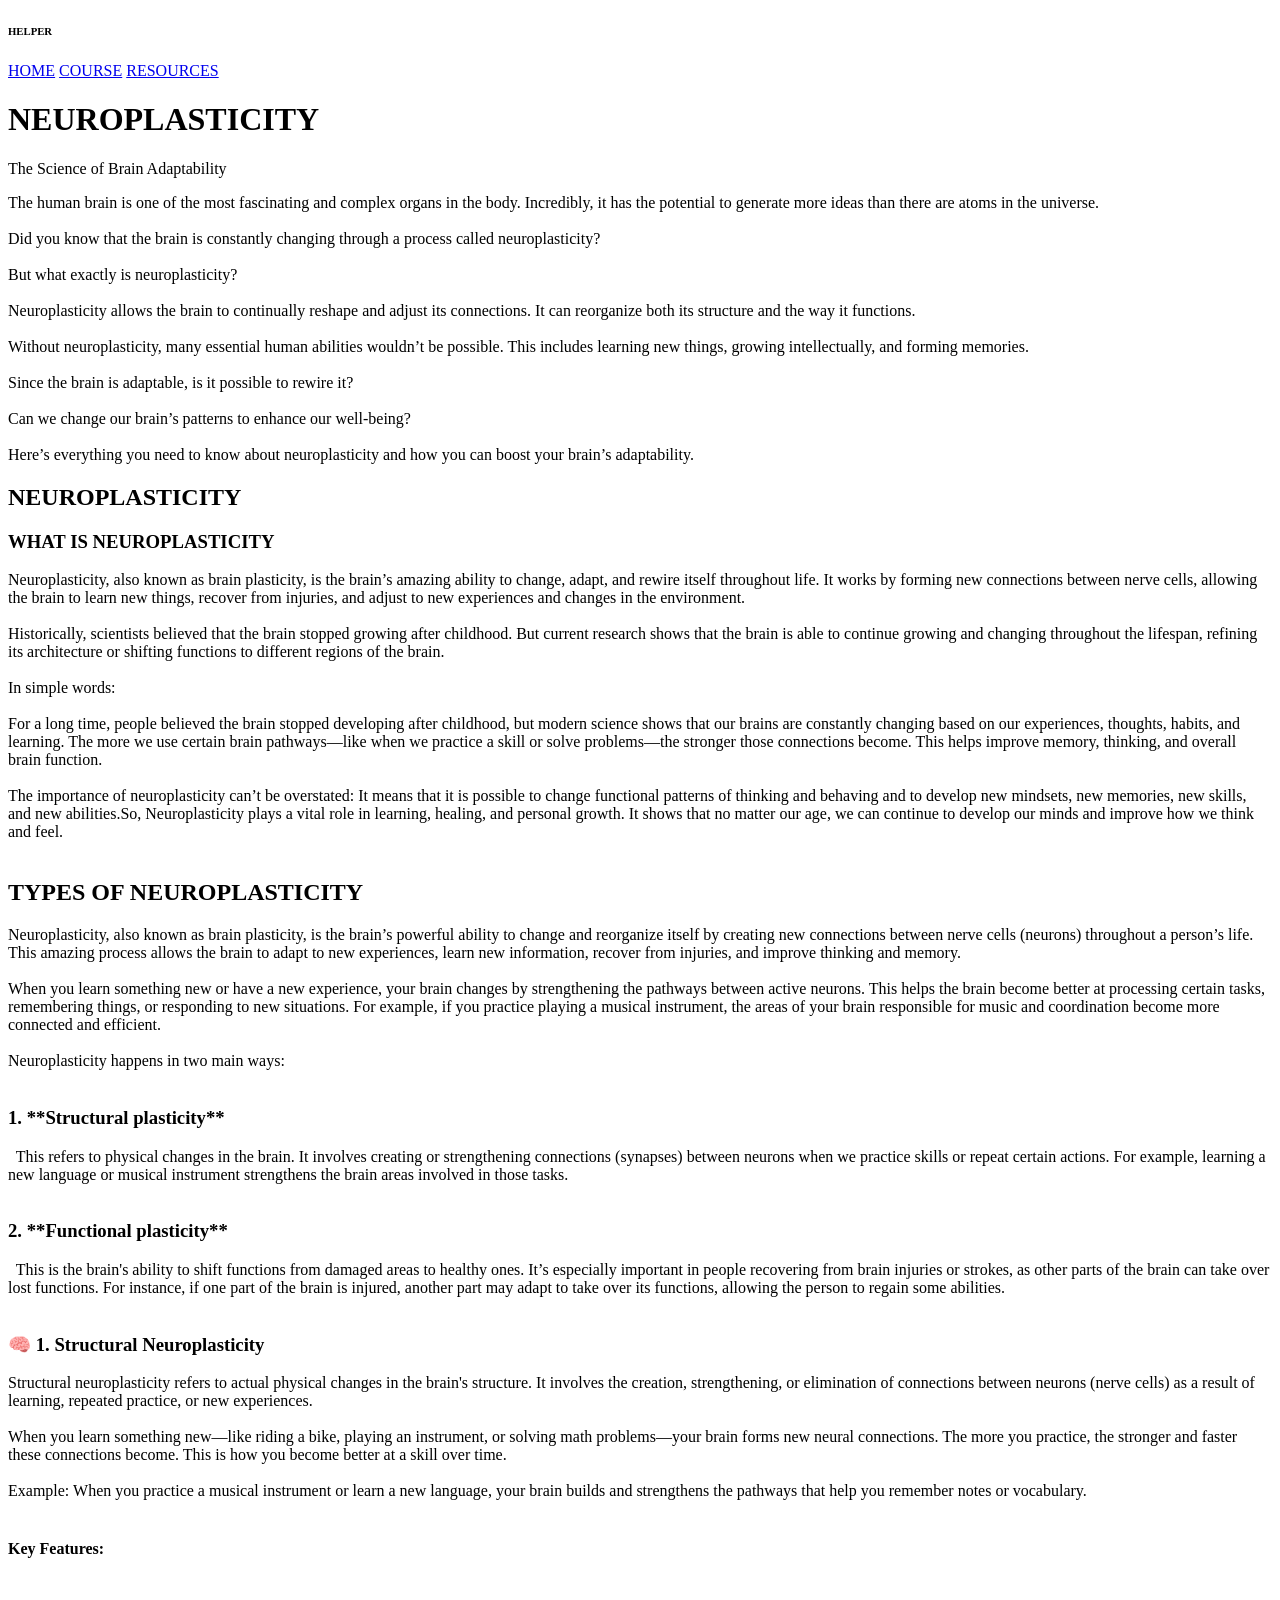
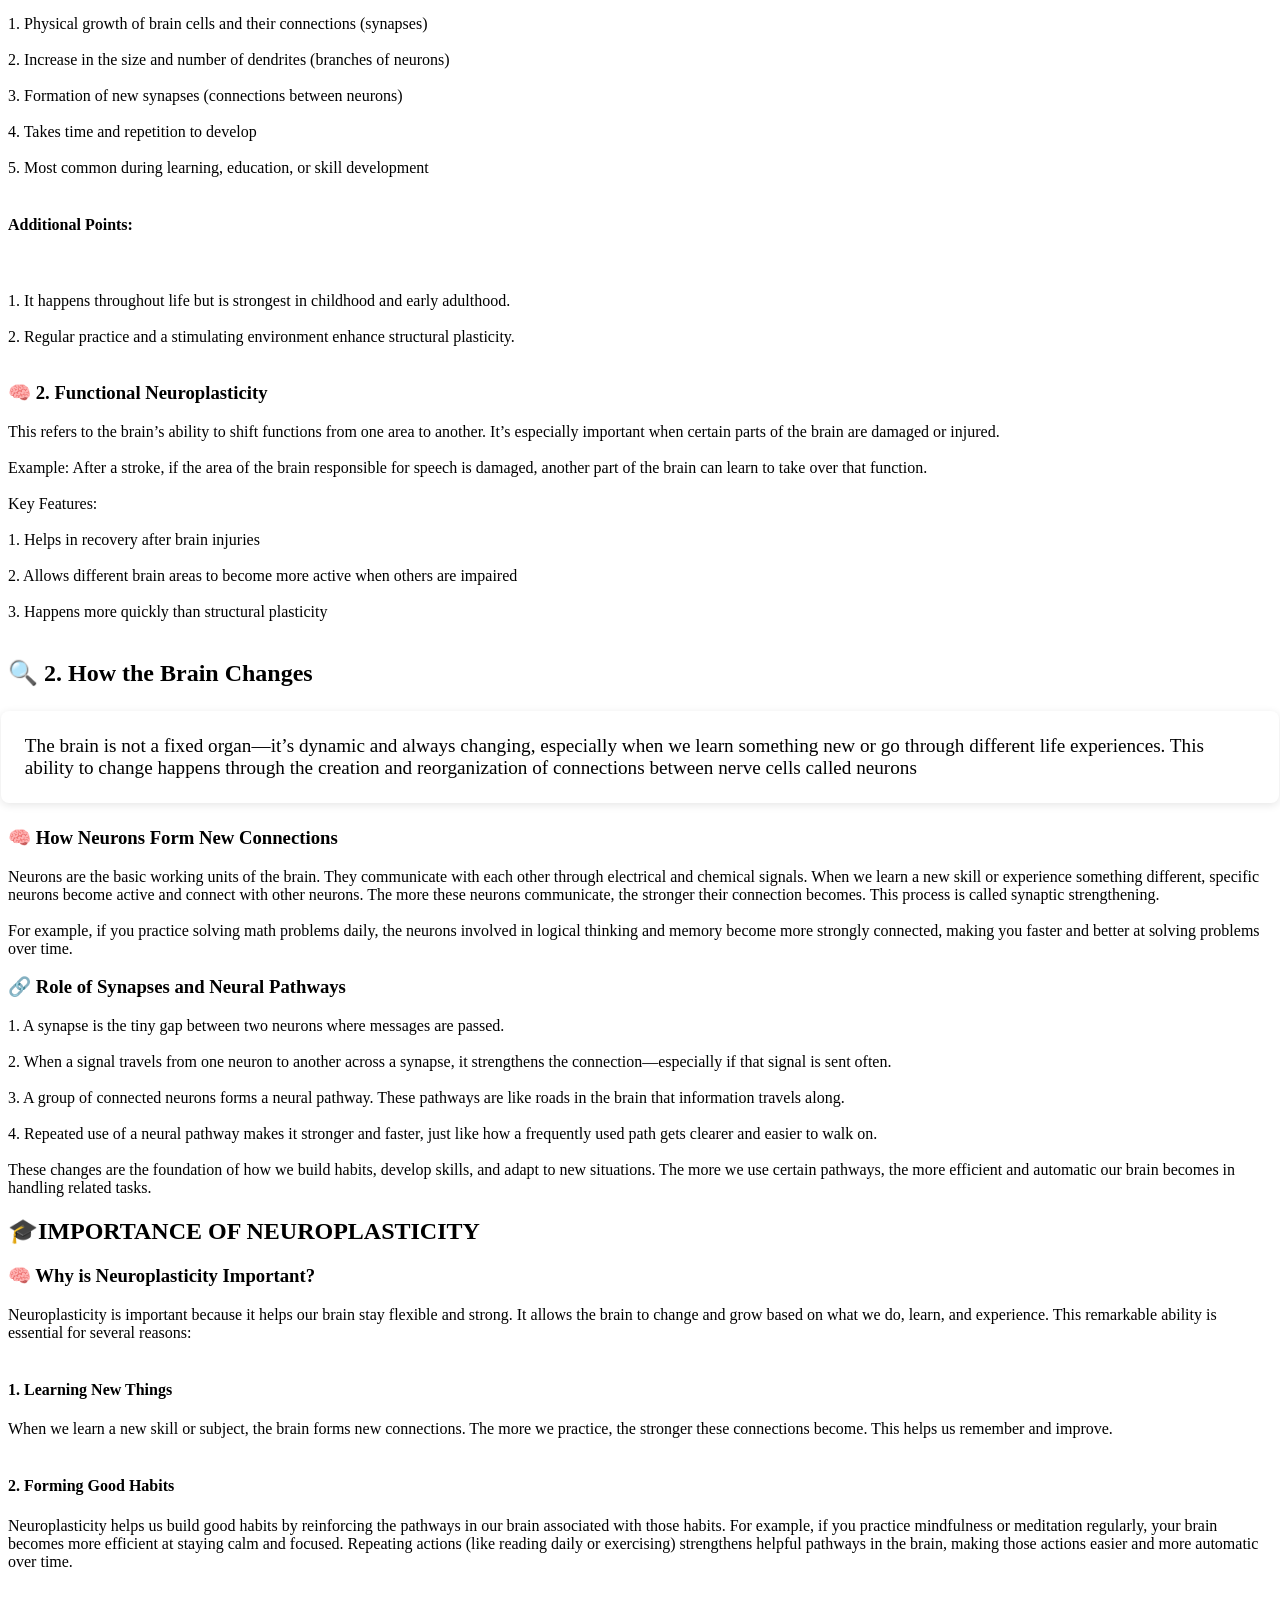
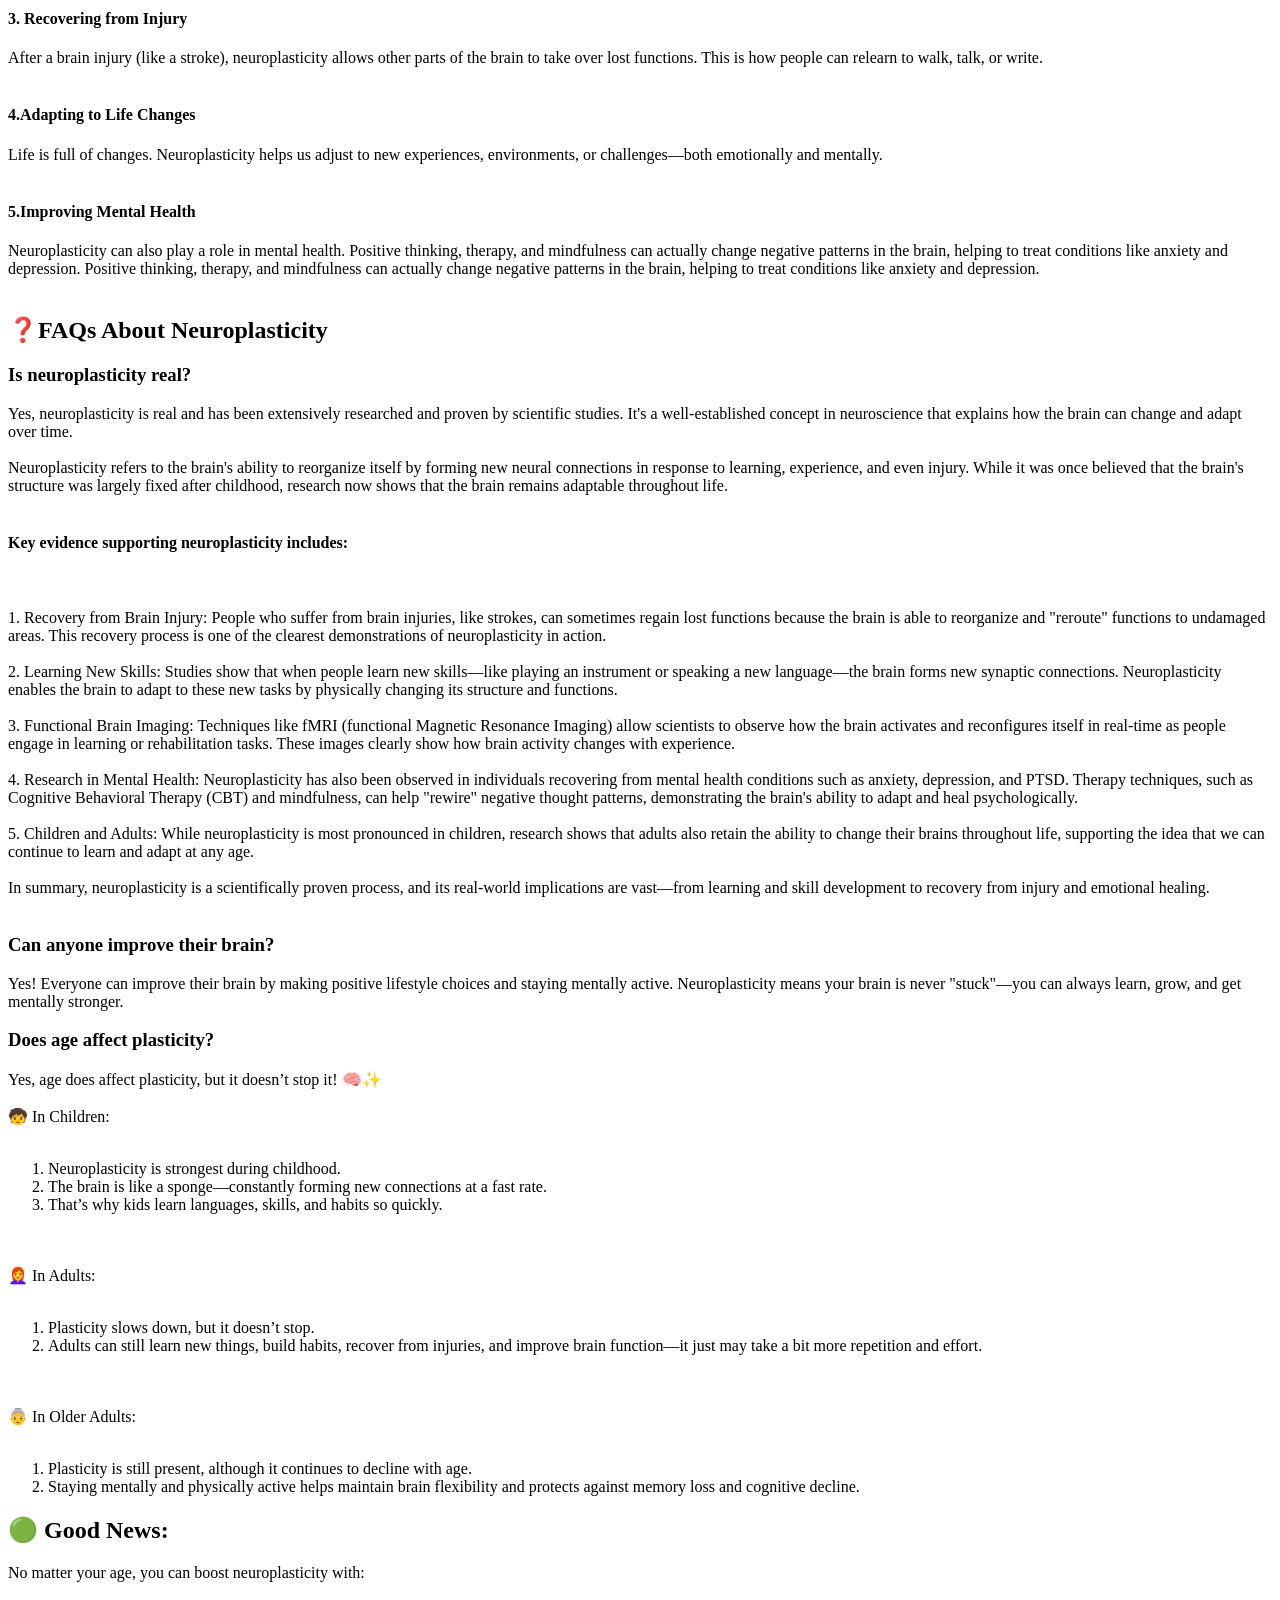
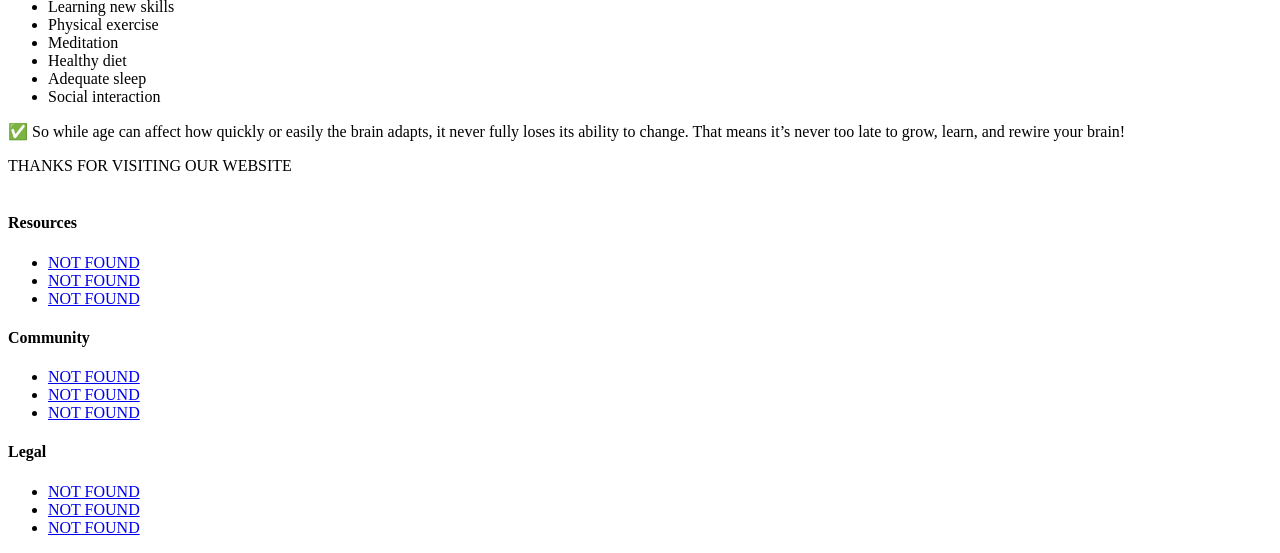
==== INDEX.html @ 85befb1c "upload that file" ====
<!DOCTYPE html>
<html lang="en">
<head>
    <meta charset="UTF-8">
    <meta name="viewport" content="width=device-width, initial-scale=1.0">
    <title>NEUROPLASTICITY</title>
    <link rel="preconnect" href="https://fonts.googleapis.com">
    <link rel="preconnect" href="https://fonts.gstatic.com" crossorigin>
    <link href="https://fonts.googleapis.com/css2?family=Cormorant+Garamond:ital,wght@0,300..700;1,300..700&family=Open+Sans:ital,wght@0,300..800;1,300..800&display=swap" rel="stylesheet">
    <link rel="stylesheet" href="STYLE.CSS">
  
</head>
<body>
    <nav class="nav">
        <h6 class="logo">HELPER</h6>
        <div class="navlinks">
            <a href="#basics">HOME</a>
            <a href="RESOURCES.HTML">COURSE</a>
            <a href="#resources">RESOURCES</a>
        </div>
    </nav>

    <header class="header">
        <div class="container">
            <h1>NEUROPLASTICITY</h1>
            <p>The Science of Brain Adaptability</p>
        </div>
    </header>

    <main class="container">
        <div class="suba">
            <p> 
                The human brain is one of the most fascinating and complex organs in the body. Incredibly, it has the potential to generate more ideas than there are atoms in the universe. <br> <br>
                
                Did you know that the brain is constantly changing through a process called neuroplasticity? <br><br>
                
                But what exactly is neuroplasticity? <br><br>
                
                Neuroplasticity allows the brain to continually reshape and adjust its connections. It can reorganize both its structure and the way it functions. <br><br>
                
                Without neuroplasticity, many essential human abilities wouldn’t be possible. This includes learning new things, growing intellectually, and forming memories. <br><br>
                
                Since the brain is adaptable, is it possible to rewire it? <br><br>
                
                Can we change our brain’s patterns to enhance our well-being? <br><br>
                
                Here’s everything you need to know about neuroplasticity and how you can boost your brain’s  adaptability.</p>
            
            </div>
        <section class="section" id="basics">
            <h2 class="section-title">NEUROPLASTICITY</h2>
            <div class="sub" >
                <h3 id="animated-box">WHAT IS NEUROPLASTICITY</h3>
                <p>Neuroplasticity, also known as brain plasticity, is the brain’s amazing ability to change, adapt, and rewire itself throughout life. It works by forming new connections between nerve cells, allowing the brain to learn new things, recover from injuries, and adjust to new experiences and changes in the environment. <br><br>

                    Historically, scientists believed that the brain stopped growing after childhood. But current research shows that the brain is able to continue growing and changing throughout the lifespan, refining its architecture or shifting functions to different regions of the brain. <br> <br>In simple words: <br><br>
                    
                    For a long time, people believed the brain stopped developing after childhood, but modern science shows that our brains are constantly changing based on our experiences, thoughts, habits, and learning. The more we use certain brain pathways—like when we practice a skill or solve problems—the stronger those connections become. This helps improve memory, thinking, and overall brain function. <br><br>
                    The importance of neuroplasticity can’t be overstated: It means that it is possible to change functional patterns of thinking and behaving and to develop new mindsets, new memories, new skills, and new abilities.So,
                    Neuroplasticity plays a vital role in learning, healing, and personal growth. It shows that no matter our age, we can continue to develop our minds and improve how we think and feel. <br><br>
                    
                    </p>
            </div>
        </section>
        <section class="section" id="basics">
            <h2 class="section-title" >TYPES OF NEUROPLASTICITY</h2>
            <div class="sub" >
                
                <p>Neuroplasticity, also known as brain plasticity, is the brain’s powerful ability to change and reorganize itself by creating new connections between nerve cells (neurons) throughout a person’s life. This amazing process allows the brain to adapt to new experiences, learn new information, recover from injuries, and improve thinking and memory. <br><br>

                    When you learn something new or have a new experience, your brain changes by strengthening the pathways between active neurons. This helps the brain become better at processing certain tasks, remembering things, or responding to new situations. For example, if you practice playing a musical instrument, the areas of your brain responsible for music and coordination become more connected and efficient. <br><br>
                    
                    Neuroplasticity happens in two main ways: <br><br>
                    
                  <h3> 1. **Structural plasticity**</h3> &nbsp; This refers to physical changes in the brain. It involves creating or strengthening connections (synapses) between neurons when we practice skills or repeat certain actions. For example, learning a new language or musical instrument strengthens the brain areas involved in those tasks. <br><br>
                    
                  <h3> 2. **Functional plasticity** </h3> &nbsp; This is the brain's ability to shift functions from damaged areas to healthy ones. It’s especially important in people recovering from brain injuries or strokes, as other parts of the brain can take over lost functions. For instance, if one part of the brain is injured, another part may adapt to take over its functions, allowing the person to regain some abilities. <br><br>
                    
                    </p>
            </div>
        </section>
        <section class="section" id="basics">
            <div class="sub" >
                <h3 id="animated-box">🧠 1. Structural Neuroplasticity</h3>
                <p>
                    Structural neuroplasticity refers to actual physical changes in the brain's structure. It involves the creation, strengthening, or elimination of connections between neurons (nerve cells) as a result of learning, repeated practice, or new experiences. <br><br>
                    
                    When you learn something new—like riding a bike, playing an instrument, or solving math problems—your brain forms new neural connections. The more you practice, the stronger and faster these connections become. This is how you become better at a skill over time. <br><br>
                    
                    Example: When you practice a musical instrument or learn a new language, your brain builds and strengthens the pathways that help you remember notes or vocabulary. <br><br>
                    
                   <h4>Key Features: </h4> <br><br>
                    
                  1.  Physical growth of brain cells and their connections (synapses) <br><br>
                    
                  2.  Increase in the size and number of dendrites (branches of neurons) <br><br>
                    
                  3.  Formation of new synapses (connections between neurons) <br><br>
                     
                   4. Takes time and repetition to develop <br><br>
                    
                   5. Most common during learning, education, or skill development <br><br>
                    
                  <h4>  Additional Points: </h4> <br><br>

                    
                   1. It happens throughout life but is strongest in childhood and early adulthood. <br><br>
                    
                  2.  Regular practice and a stimulating environment enhance structural plasticity. 
                    
                     <br><br></p>
            </div>
        </section>
        <section class="section" id="basics">
            <div class="sub" >
                <h3 id="animated-box">🧠 2. Functional Neuroplasticity</h3>
                <p>This refers to the brain’s ability to shift functions from one area to another. It’s especially important when certain parts of the brain are damaged or injured. <br> <br>

                    Example: After a stroke, if the area of the brain responsible for speech is damaged, another part of the brain can learn to take over that function. <br> <br>
                    
                    Key Features: <br><br>
                    
                  1.  Helps in recovery after brain injuries <br><br>
                    
                  2.  Allows different brain areas to become more active when others are impaired <br> <br>

                  3.  Happens more quickly than structural plasticity <br><br>
                    
                    </p>
            </div>
        </section>
        <!-- <section class="section" id="basics">
            <div class="sub" >
                <h3 id="animated-box">🧠 3. Compensatory Neuroplasticity</h3>
                <p>This type of neuroplasticity occurs when the brain compensates for lost functions by reorganizing itself. It’s a natural response to injury or damage. <br><br>
                    
                    Example: If one part of the brain is damaged, other areas may take over its functions, allowing the person to regain some abilities. <br><br>
                    
                    Key Features: <br><br>
                    
                  1.  Helps in recovery from injuries or strokes <br><br>
                    
                  2.  Involves reorganization of brain functions <br><br>
                    
                  3.  Can lead to improved function in other areas of the brain <br><br>
                    
                    </p>
            </div>
        </section> -->
        <section class="section" id="basics">
            <h2 class="section-title">🔍 2. How the Brain Changes</h2>
            <p style="background-color:white; margin: 1.5rem -7.2px;
            padding: 1.5rem;
            background: white;
            border-radius: 8px;
            box-shadow: 0 2px 8px rgba(0, 0, 0, 0.1);
            transition: all 0.3s ease-in-out;
            font-size: larger;">The brain is not a fixed organ—it’s dynamic and always changing, especially when we learn something new or go through different life experiences. This ability to change happens through the creation and reorganization of connections between nerve cells called neurons</p>
            <div class="sub" >
                <h3 id="animated-box">🧠 How Neurons Form New Connections</h3>
                <p>
                    Neurons are the basic working units of the brain. They communicate with each other through electrical and chemical signals. When we learn a new skill or experience something different, specific neurons become active and connect with other neurons. The more these neurons communicate, the stronger their connection becomes. This process is called synaptic strengthening. <br><br>

For example, if you practice solving math problems daily, the neurons involved in logical thinking and memory become more strongly connected, making you faster and better at solving problems over time.


                </p>
            </div>
        </section>
        <section class="section" id="basics">
            <div class="sub" >
                <h3 id="animated-box">🔗 Role of Synapses and Neural Pathways
                </h3>
                <p>
                    1. A synapse is the tiny gap between two neurons where messages are passed. <br><br>

                   2. When a signal travels from one neuron to another across a synapse, it strengthens the connection—especially if that signal is sent often. <br><br>
                    
                   3. A group of connected neurons forms a neural pathway. These pathways are like roads in the brain that information travels along. <br><br>
                    
                   4. Repeated use of a neural pathway makes it stronger and faster, just like how a frequently used path gets clearer and easier to walk on.
                     <br><br>
                    These changes are the foundation of how we build habits, develop skills, and adapt to new situations. The more we use certain pathways, the more efficient and automatic our brain becomes in handling related tasks. 
                    </p>
            </div>
        </section>
        <section class="section" id="basics">
            <h2 class="section-title">🎓IMPORTANCE OF NEUROPLASTICITY</h2>
            <div class="sub" >
                <h3 id="animated-box">🧠 Why is Neuroplasticity Important?</h3>
                <p>Neuroplasticity is important because it helps our brain stay flexible and strong. It allows the brain to change and grow based on what we do, learn, and experience. This remarkable ability is essential for several reasons: <br><br>
                  <h4> 1. Learning New Things </h4>                                                                       
                    When we learn a new skill or subject, the brain forms new connections. The more we practice, the stronger these connections become. This helps us remember and improve. <br><br>
                    
                   <h4> 2. Forming Good Habits </h4>
                    Neuroplasticity helps us build good habits by reinforcing the pathways in our brain associated with those habits. For example, if you practice mindfulness or meditation regularly, your brain becomes more efficient at staying calm and focused. 
                    Repeating actions (like reading daily or exercising) strengthens helpful pathways in the brain, making those actions easier and more automatic over time. <br><br>
                    
                   <h4> 3. Recovering from Injury </h4>
                    After a brain injury (like a stroke), neuroplasticity allows other parts of the brain to take over lost functions. This is how people can relearn to walk, talk, or write. <br><br>
                    
                   <h4> 4.Adapting to Life Changes </h4>               
                                   Life is full of changes. Neuroplasticity helps us adjust to new experiences, environments, or challenges—both emotionally and mentally. <br><br>
                    
                    <h4>5.Improving Mental Health </h4>
                    Neuroplasticity can also play a role in mental health. Positive thinking, therapy, and mindfulness can actually change negative patterns in the brain, helping to treat conditions like anxiety and depression. 
                    Positive thinking, therapy, and mindfulness can actually change negative patterns in the brain, helping to treat conditions like anxiety and depression. <br><br>
                </p>
            </div>
        </section>
        <section class="section" id="basics">
        <h2 class="section-title">❓FAQs About Neuroplasticity</h2>
            <div class="sub" >
                <h3 id="animated-box">Is neuroplasticity real?</h3>
                <p>Yes, neuroplasticity is real and has been extensively researched and proven by scientific studies. It's a well-established concept in neuroscience that explains how the brain can change and adapt over time. <br><br>

                    Neuroplasticity refers to the brain's ability to reorganize itself by forming new neural connections in response to learning, experience, and even injury. While it was once believed that the brain's structure was largely fixed after childhood, research now shows that the brain remains adaptable throughout life. <br><br>
                    
                   <h4> Key evidence supporting neuroplasticity includes:</h4> <br><br>
                 1.   Recovery from Brain Injury: People who suffer from brain injuries, like strokes, can sometimes regain lost functions because the brain is able to reorganize and "reroute" functions to undamaged areas. This recovery process is one of the clearest demonstrations of neuroplasticity in action. <br><br>
                    
                   2. Learning New Skills: Studies show that when people learn new skills—like playing an instrument or speaking a new language—the brain forms new synaptic connections. Neuroplasticity enables the brain to adapt to these new tasks by physically changing its structure and functions. <br><br>
                    
                  3.  Functional Brain Imaging: Techniques like fMRI (functional Magnetic Resonance Imaging) allow scientists to observe how the brain activates and reconfigures itself in real-time as people engage in learning or rehabilitation tasks. These images clearly show how brain activity changes with experience. <br><br>
                    
                  4.  Research in Mental Health: Neuroplasticity has also been observed in individuals recovering from mental health conditions such as anxiety, depression, and PTSD. Therapy techniques, such as Cognitive Behavioral Therapy (CBT) and mindfulness, can help "rewire" negative thought patterns, demonstrating the brain's ability to adapt and heal psychologically. <br><br>
                    
                 5.   Children and Adults: While neuroplasticity is most pronounced in children, research shows that adults also retain the ability to change their brains throughout life, supporting the idea that we can continue to learn and adapt at any age. <br><br>
                    
                    In summary, neuroplasticity is a scientifically proven process, and its real-world implications are vast—from learning and skill development to recovery from injury and emotional healing. <br><br>
                </p>
                    <h3 id="animated-box">Can anyone improve their brain?</h3>
                    <p>
                        Yes! Everyone can improve their brain by making positive lifestyle choices and staying mentally active. Neuroplasticity means your brain is never "stuck"—you can always learn, grow, and get mentally stronger.
                    </p>
                    <h3 id="animated-box">Does age affect plasticity?</h3>
                    <p>
                        Yes, age does affect plasticity, but it doesn’t stop it! 🧠✨ <br><br>

🧒 In Children: <br><br>
<ol>
    <li>   
        Neuroplasticity is strongest during childhood. </li>
        
      <li>  The brain is like a sponge—constantly forming new connections at a fast rate. </li>
        
      <li>  That’s why kids learn languages, skills, and habits so quickly. </li>
</ol> <br><br>
👩‍🦰 In Adults: <br><br>
<ol>  
      <li>  Plasticity slows down, but it doesn’t stop. </li>
        
      <li>  Adults can still learn new things, build habits, recover from injuries, and improve brain function—it just may take a bit more repetition and effort.    
    </li>
</ol> <br><br>
👵 In Older Adults: <br><br>
<ol>
<li>
    Plasticity is still present, although it continues to decline with age. </li>
    
  <li>  Staying mentally and physically active helps maintain brain flexibility and protects against memory loss and cognitive decline. </li>
</ol>

<h2>🟢 Good News: </h2>

No matter your age, you can boost neuroplasticity with:

    <ul>

    <li>

        Learning new skills
    </li>
    <li>

        Physical exercise
    </li>
    <li>

        Meditation
    </li>
<li>

    Healthy diet
</li>
    <li>

        Adequate sleep
    </li>
    <li>

        Social interaction
    </li>
</ul>
    
✅ So while age can affect how quickly or easily the brain adapts, it never fully loses its ability to change. That means it’s never too late to grow, learn, and rewire your brain!
                    </p>
            </div>
        </section>

    <!-- <div class="subb" >
    <p id="highlight">FREE COURSE OF NEUROPLASTICITY WITH MORE VITAL INFORMATION AND VIDEOS.THIS COURSE INCLUDE EXERCIES AND MANY OTHER THINGS.FOR FREE COURSE CLICK ON THE GIVEN LINK <br><br></p>
    </div> -->
    <div class="subb" >
    <p id="highlight">THANKS FOR VISITING OUR WEBSITE <br><br></p>
    </div>
                    
       
    </main>
    <a name="resources"></a>
    <footer class="footer">
        <div class="container footer-content">
            <div class="footer-section">
                <h4>Resources</h4>
                <ul class="footer-links">
                    <li><a href="#">NOT FOUND</a></li>
                    <li><a href="#">NOT FOUND</a></li>
                    <li><a href="#">NOT FOUND</a></li>
                </ul>
            </div>
            <div class="footer-section">
                <h4>Community</h4>
                <ul class="footer-links">
                    <li><a href="#">NOT FOUND</a></li>
                    <li><a href="#">NOT FOUND</a></li>
                    <li><a href="#">NOT FOUND</a></li>
                </ul>
            </div>
            <div class="footer-section">
                <h4>Legal</h4>
                <ul class="footer-links">
                    <li><a href="#">NOT FOUND</a></li>
                    <li><a href="#">NOT FOUND</a></li>
                    <li><a href="#">NOT FOUND</a></li>
                </ul>
            </div>
        </div>
    </footer>

</body>
</html>
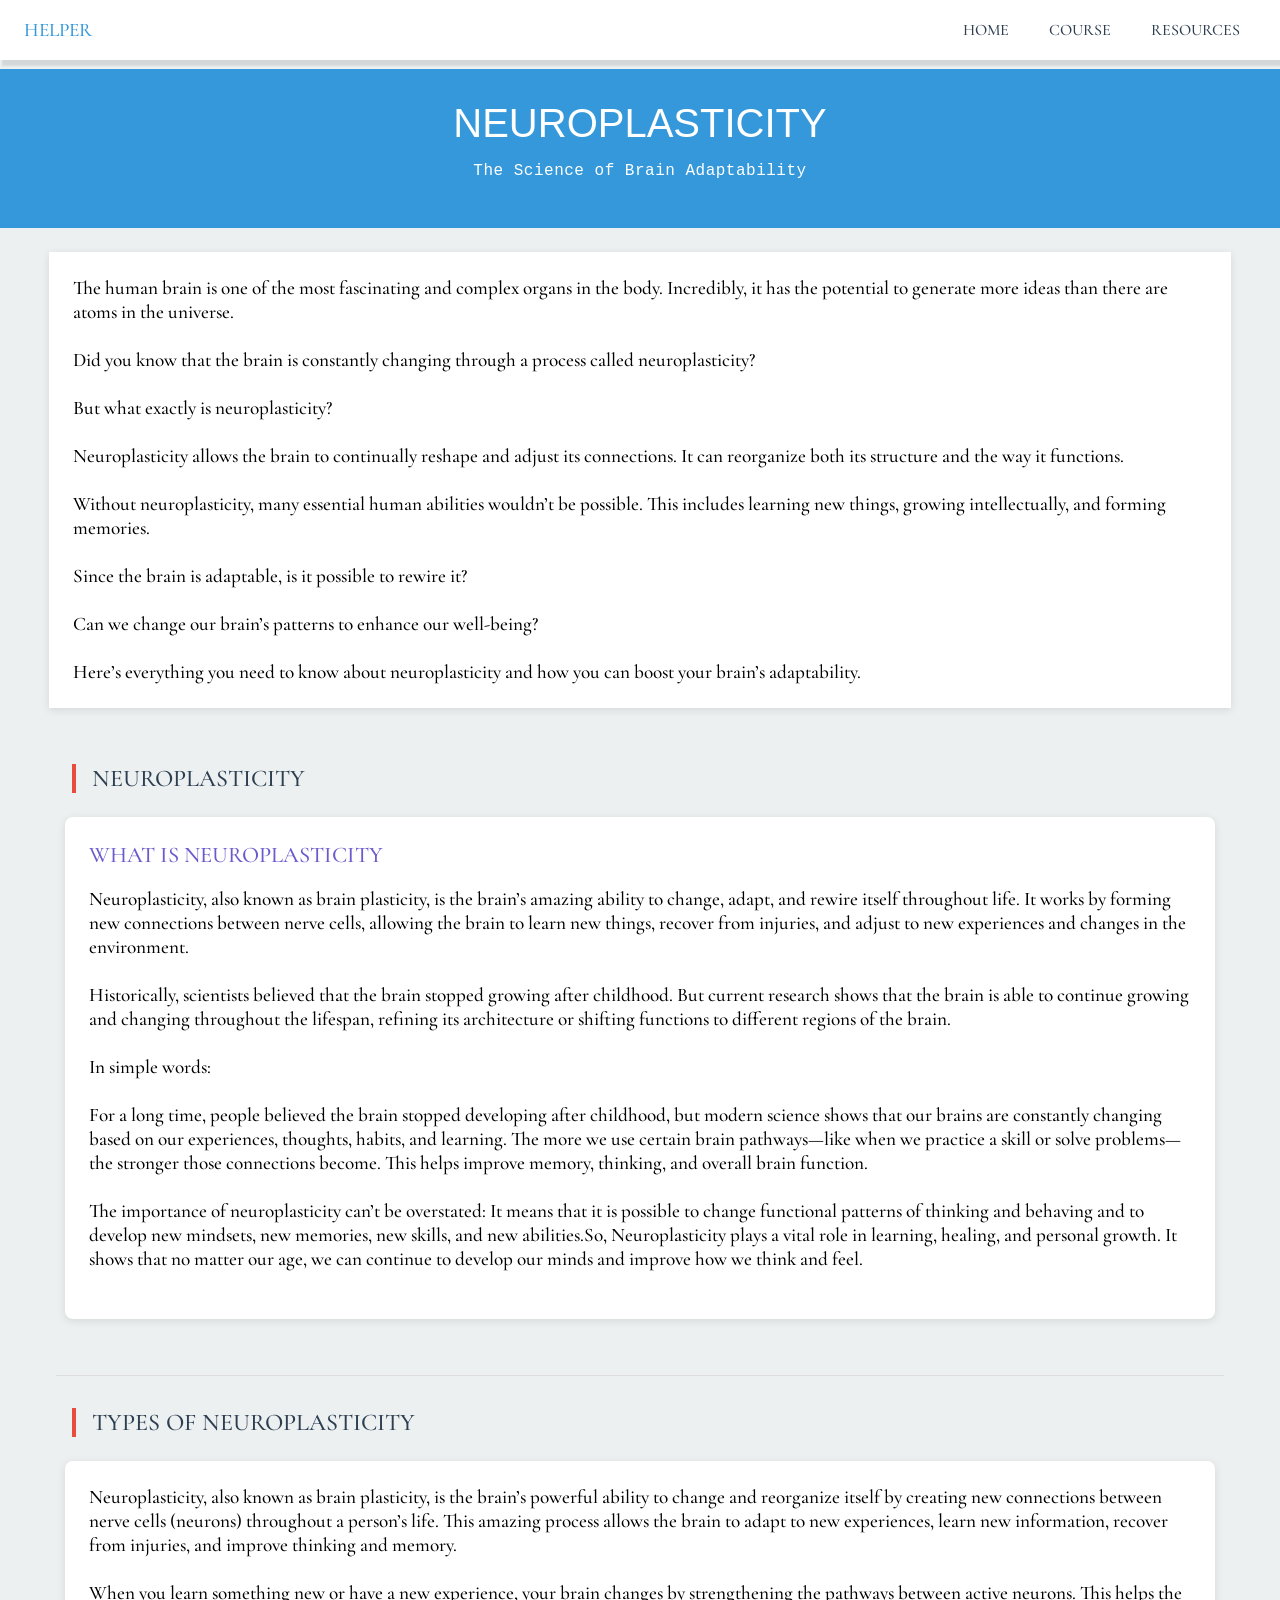
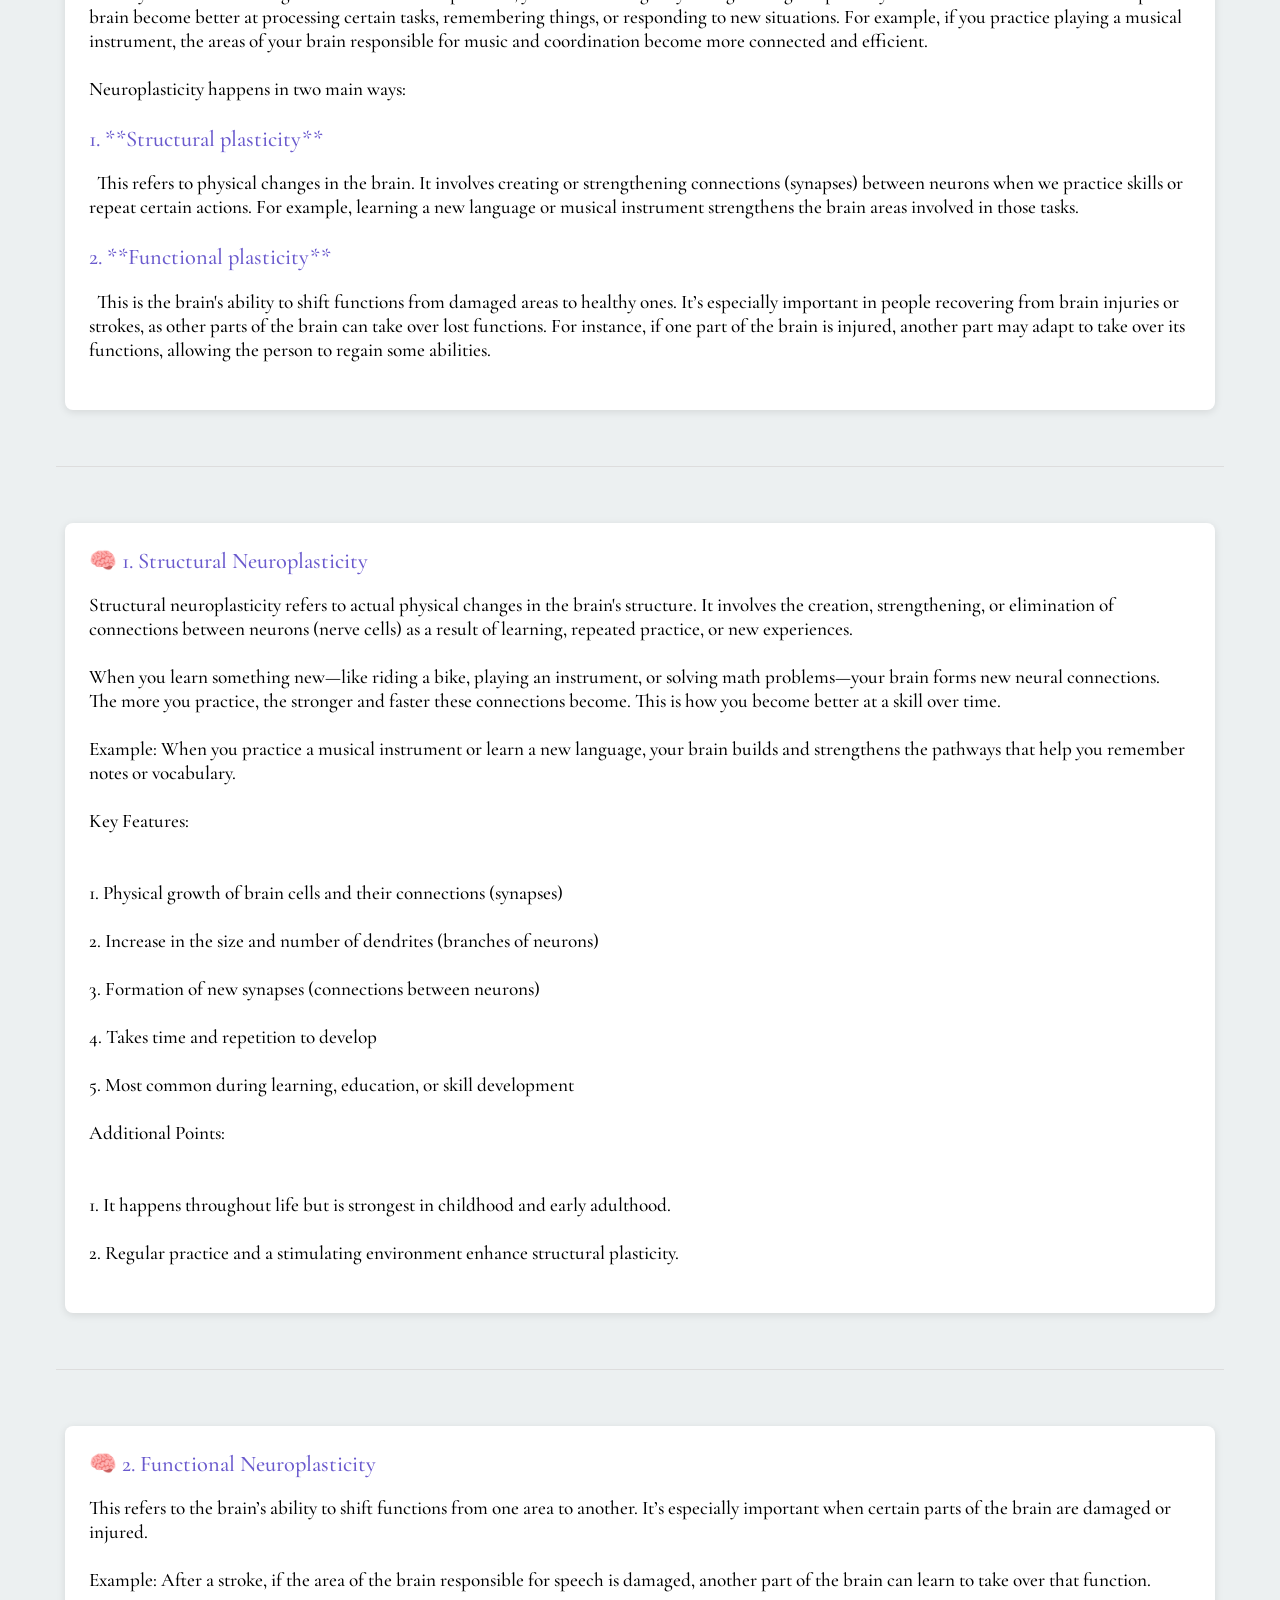
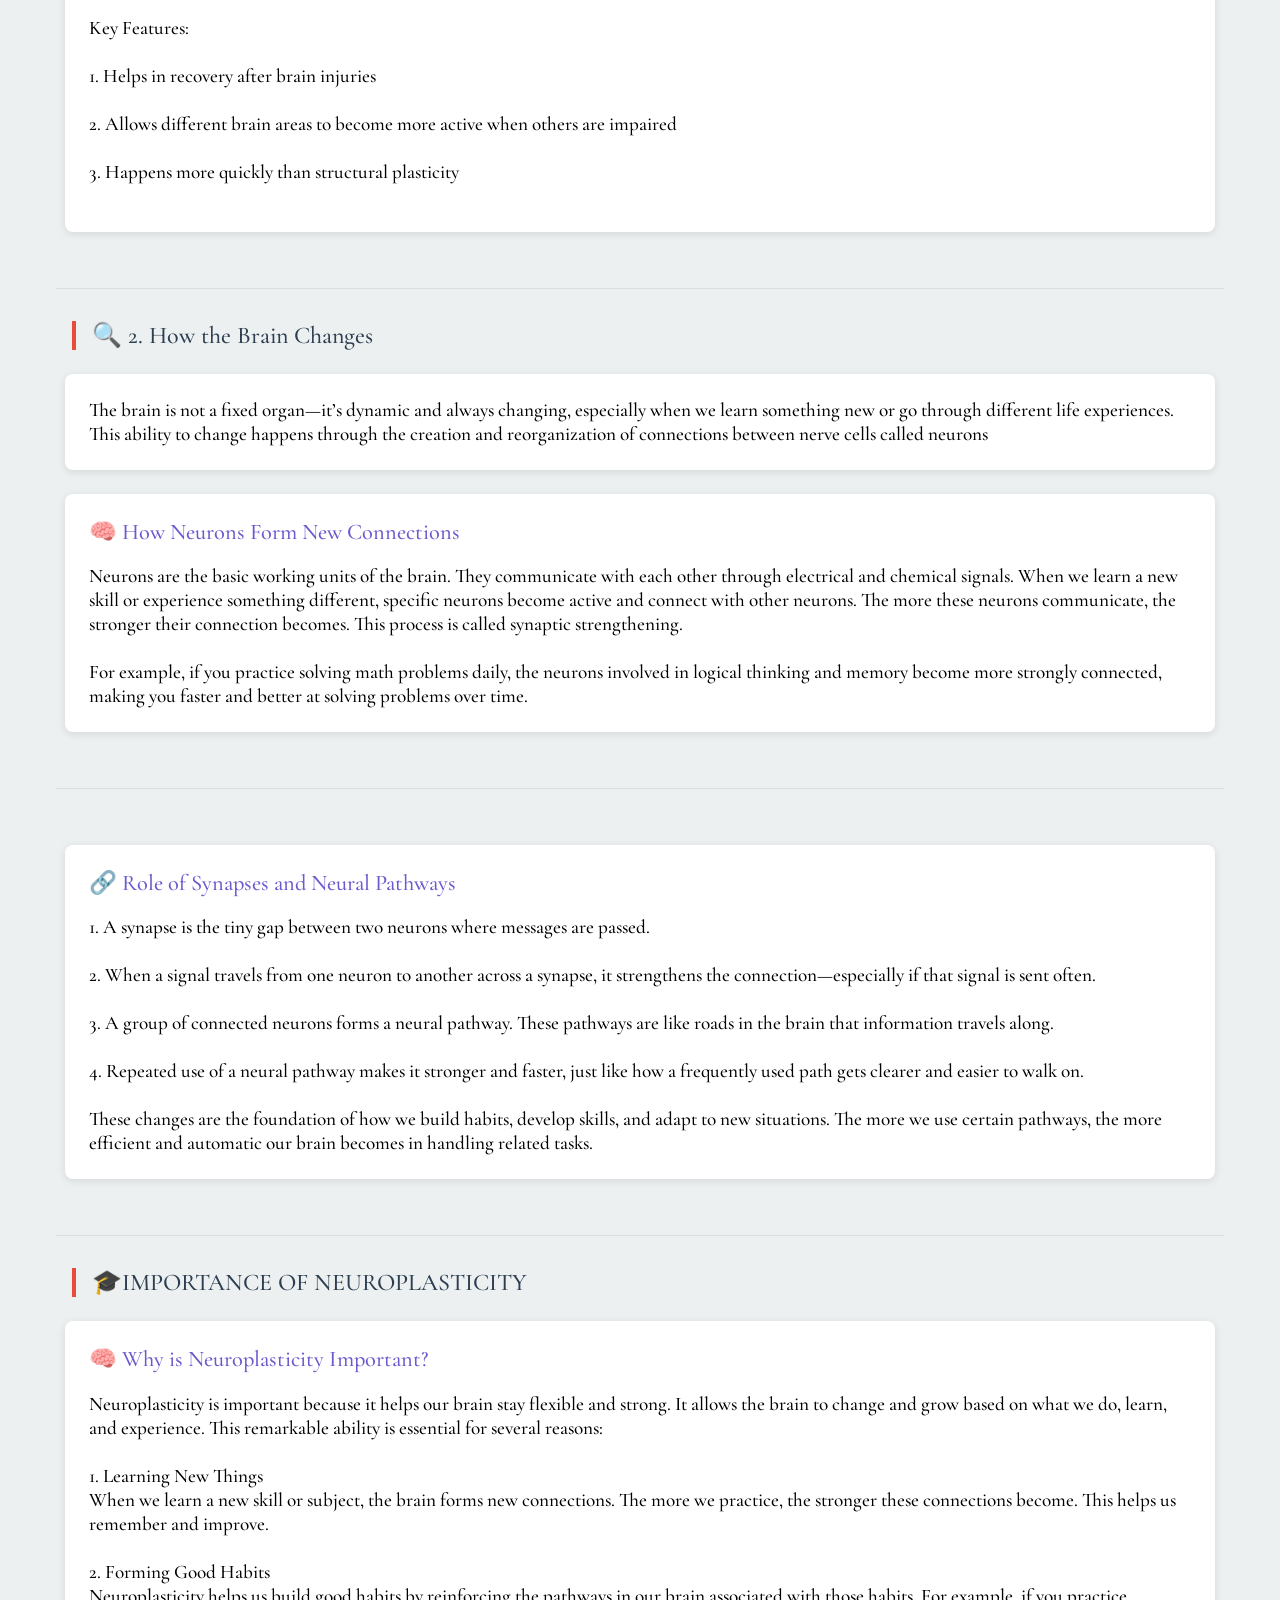
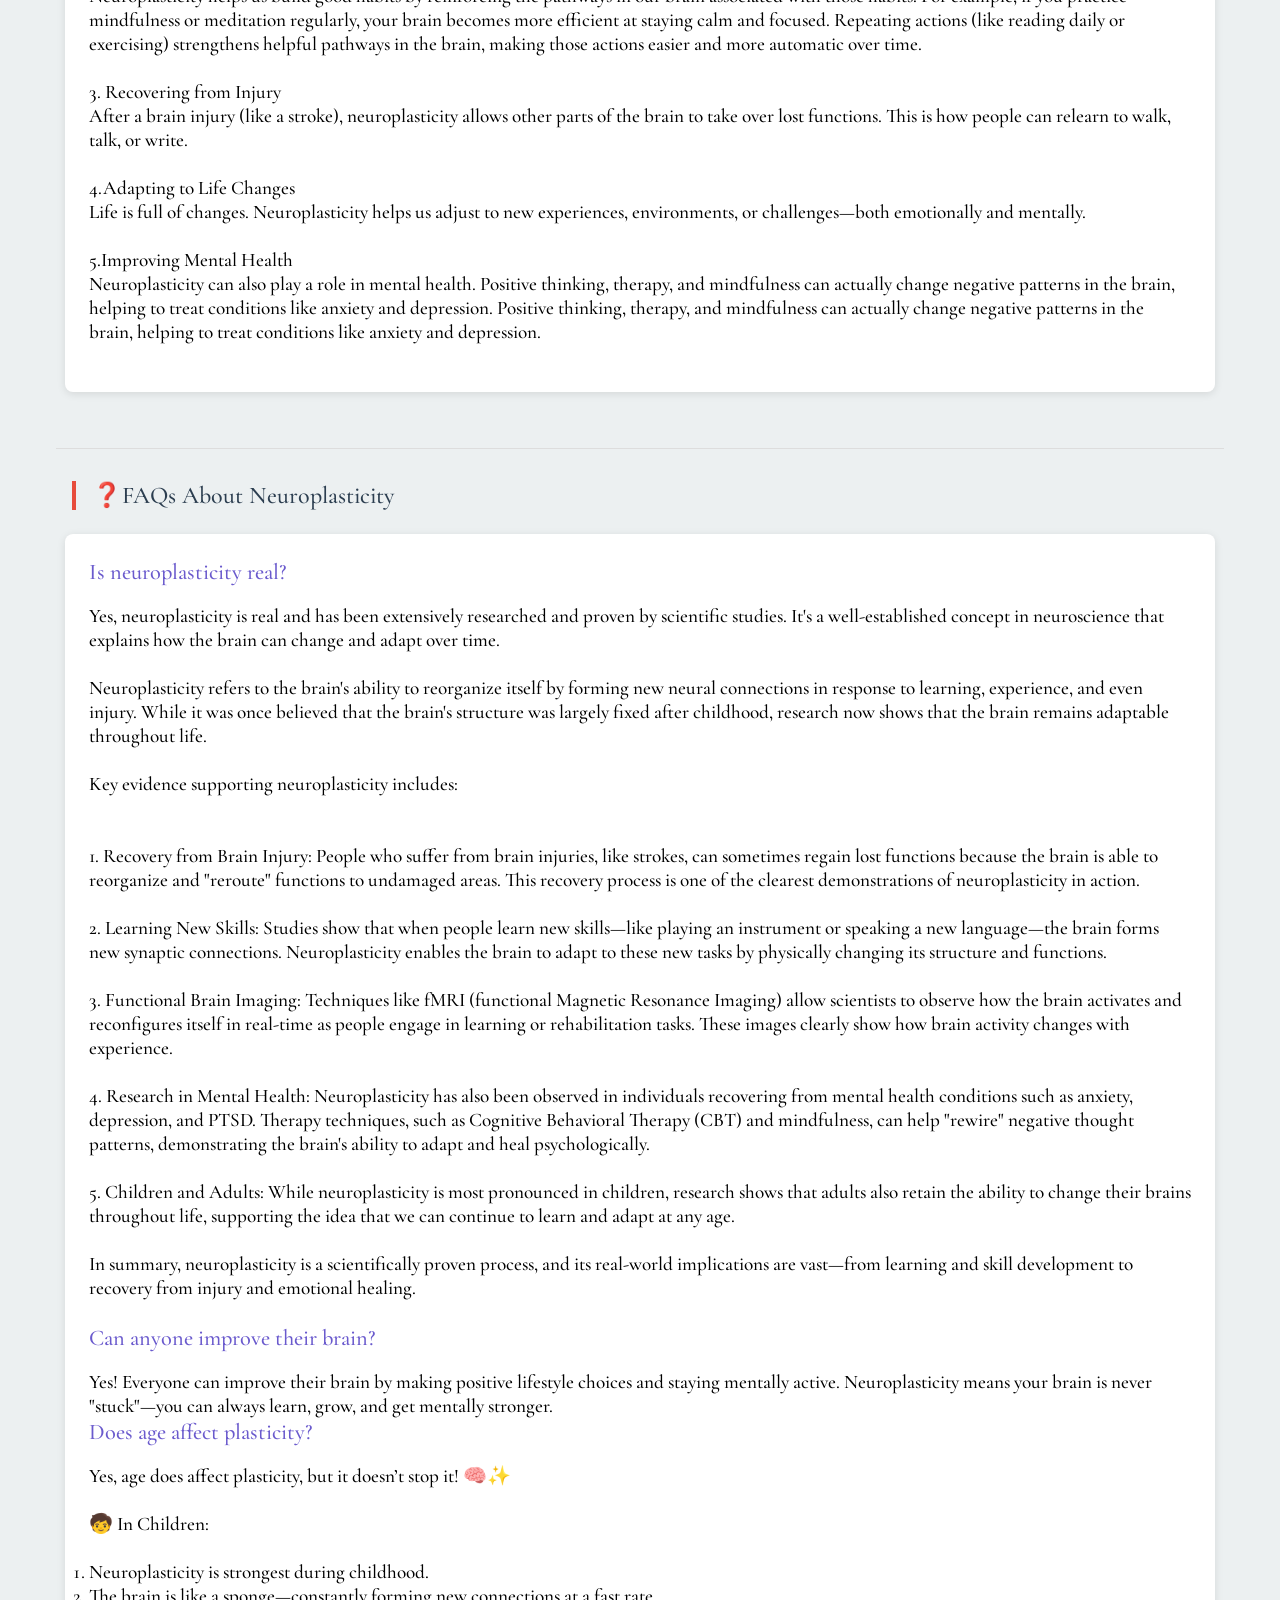
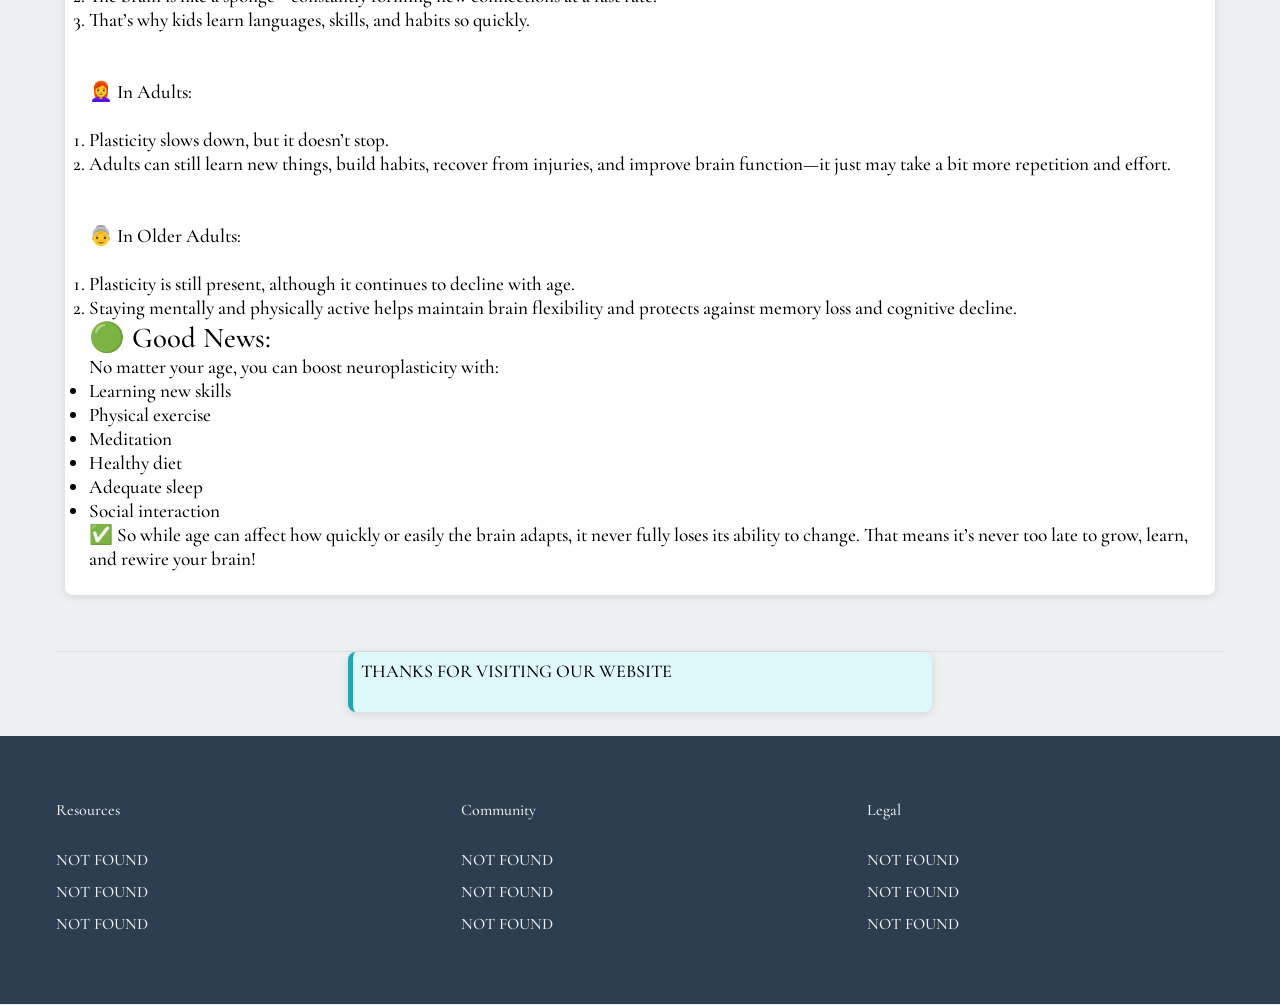
==== commit 6ad94418: "Update INDEX.html" ====
--- a/INDEX.html
+++ b/INDEX.html
@@ -3,7 +3,7 @@
 <head>
     <meta charset="UTF-8">
     <meta name="viewport" content="width=device-width, initial-scale=1.0">
-    <title>NEUROPLASTICITY</title>
+    <title>INDEX.HTML</title>
     <link rel="preconnect" href="https://fonts.googleapis.com">
     <link rel="preconnect" href="https://fonts.gstatic.com" crossorigin>
     <link href="https://fonts.googleapis.com/css2?family=Cormorant+Garamond:ital,wght@0,300..700;1,300..700&family=Open+Sans:ital,wght@0,300..800;1,300..800&display=swap" rel="stylesheet">
@@ -338,4 +338,4 @@
     </footer>
 
 </body>
-</html>+</html>
--- a/STYLE.CSS
+++ b/STYLE.CSS
@@ -0,0 +1,252 @@
+* {
+    margin: 0;
+    padding: 0;
+    box-sizing: border-box;
+    font-family: "Cormorant Garamond", serif;
+font-optical-sizing: auto;
+font-weight: 500;
+font-style: normal;
+}
+
+.nav {
+    background-color: white;
+    display: grid;
+    grid-template-columns: auto 1fr auto;
+    gap: 1rem;
+    padding: 0 1rem;
+    box-shadow: 4px 4px 2px 2px rgba(0, 0, 0, 0.1);
+    position: fixed;
+    width: 100%;
+    top: 0;
+    z-index: 1000;
+    align-items: center;
+    min-height: 60px;
+    max-height: 80px;
+}
+
+.logo {
+    font-size: 1.2rem;
+    color: #3498db;
+    padding: 0.5rem;
+}
+
+.navlinks {
+    display: flex;
+    gap: 1.5rem;
+    justify-content: flex-end;
+    flex-wrap: wrap;
+   
+}
+
+.navlinks a {
+    text-decoration: none;
+    color: #2c3e50;
+    transition: color 0.3s;
+    font-size: 1rem;
+    padding: 0.5rem;
+}
+
+.navlinks a:hover {
+    color: #3498db;
+}
+
+.img {
+    max-width: 50px;
+    height: auto;
+}
+
+.header {
+    background-color: #3498db;
+    color: white;
+    margin-top:69px;
+    padding: 2rem 1rem;
+    text-align: center;
+}
+
+.header h1 {
+    font-size: 2.5rem;
+    margin-bottom: 0.5rem;
+    font-family: 'Inter', sans-serif;
+}
+
+.header p {
+    font-family: 'Roboto Mono', monospace;
+    letter-spacing: 0.5px;
+    max-width: 600px;
+    margin: 1rem auto;
+}
+
+.section {
+    padding: 2rem 1rem;
+    border-bottom: 1px solid #ddd;
+}
+
+.section-title {
+    font-size: 1.5rem;
+    color: #2c3e50;
+    margin-bottom: 1.5rem;
+    padding-left: 1rem;
+    border-left: 4px solid #e74c3c;
+}
+
+.container {
+    max-width: 1200px;
+    margin: 0 auto;
+    padding: 0 1rem;
+}
+
+body {
+    background-color: #ecf0f1;
+}
+
+.sub{
+    margin: 1.5rem -7.2px;
+    padding: 1.5rem;
+    background: white;
+    border-radius: 8px;
+    box-shadow: 0 2px 8px rgba(0, 0, 0, 0.1);
+    transition: all 0.3s ease-in-out;
+    font-size: larger;
+}
+
+
+.suba{
+    margin: 1.5rem -7px;
+    padding: 1.5rem;
+    box-shadow: 0 2px 8px rgba(0, 0, 0, 0.1);
+    transition: all 0.3s ease-in-out;
+    font-size: larger;
+    background-color: #ffffff;
+}
+
+.sub h3 {
+    color:slateblue;
+    font-size: 1.4rem;
+    margin-bottom: 1.2rem;
+}
+
+@media (max-width: 768px) {
+    .nav {
+        grid-template-columns: auto 1fr;
+        padding: 0.5rem;
+      
+         
+    }
+    
+    .navlinks  {
+        display: none;
+        position: absolute;
+        top: 100%;
+        left: 0;
+        right: 0;
+        background: white;
+        padding: 1rem;
+        box-shadow: 0 2px 5px rgba(0,0,0,0.1);
+    }
+    .navlinks a{
+        visibility: hidden;
+    }
+   
+    
+    .nav.active .navlinks {
+        display: flex;
+        flex-direction: column;
+    }
+    
+    .menu-toggle {
+        display: block;
+        justify-self: end;
+        cursor: pointer;
+        padding: 0.5rem;
+    }
+    
+    .header h1 {
+        font-size: 1.8rem;
+    }
+}
+
+@media (max-width: 480px) {
+    .navlinks a {
+        font-size: 0.9rem;
+    }
+    .navlinks a{
+        visibility: hidden;
+    }
+    
+    .header h1 {
+        font-size: 1.5rem;
+    }
+    
+    .section-title {
+        font-size: 1.3rem;
+    }
+}
+.footer {
+    background: var(--primary);
+    color: white;
+    padding: 4rem 0;
+    margin-top: 1.5rem;
+}
+
+.footer-content {
+    display: grid;
+    grid-template-columns: repeat(3, 1fr);
+    gap: 3rem;
+}
+
+.footer-section h4 {
+    margin-bottom: 1.5rem;
+    color: var(--light);
+}
+
+.footer-links {
+    list-style: none;
+}
+
+.footer-links a {
+    color: var(--light);
+    text-decoration: none;
+    line-height: 2;
+    transition: color 0.3s;
+}
+
+.footer-links a:hover {
+    color: var(--secondary);
+}
+:root {
+    --primary: #2c3e50; 
+    --secondary: #3498db;
+    --accent: #e74c3c;
+    --light: #ecf0f1;
+    --dark: #2c3e50;
+    --code-bg: #1a1a1a;
+}
+@media (max-width: 768px) {
+    .nav-links {
+        display: none;
+    }
+
+    .hero h1 {
+        font-size: 2.5rem;
+    }
+   
+
+    .footer-content {
+        grid-template-columns: 1fr 1fr 1fr;
+       
+    }
+}
+#highlight {
+    background-color: #dff9fb;
+    padding: 10px;
+    border-left: 5px solid #22a6b3;
+    margin:auto;
+    padding: 0.5rem;
+    border-radius: 8px;
+    box-shadow: 0 2px 8px rgba(0, 0, 0, 0.1);
+    transition: all 0.3s ease-in-out;
+    font-size: largE;
+    /* position: relative; */
+    place-self: CENTER;
+    width: 50%;
+}
